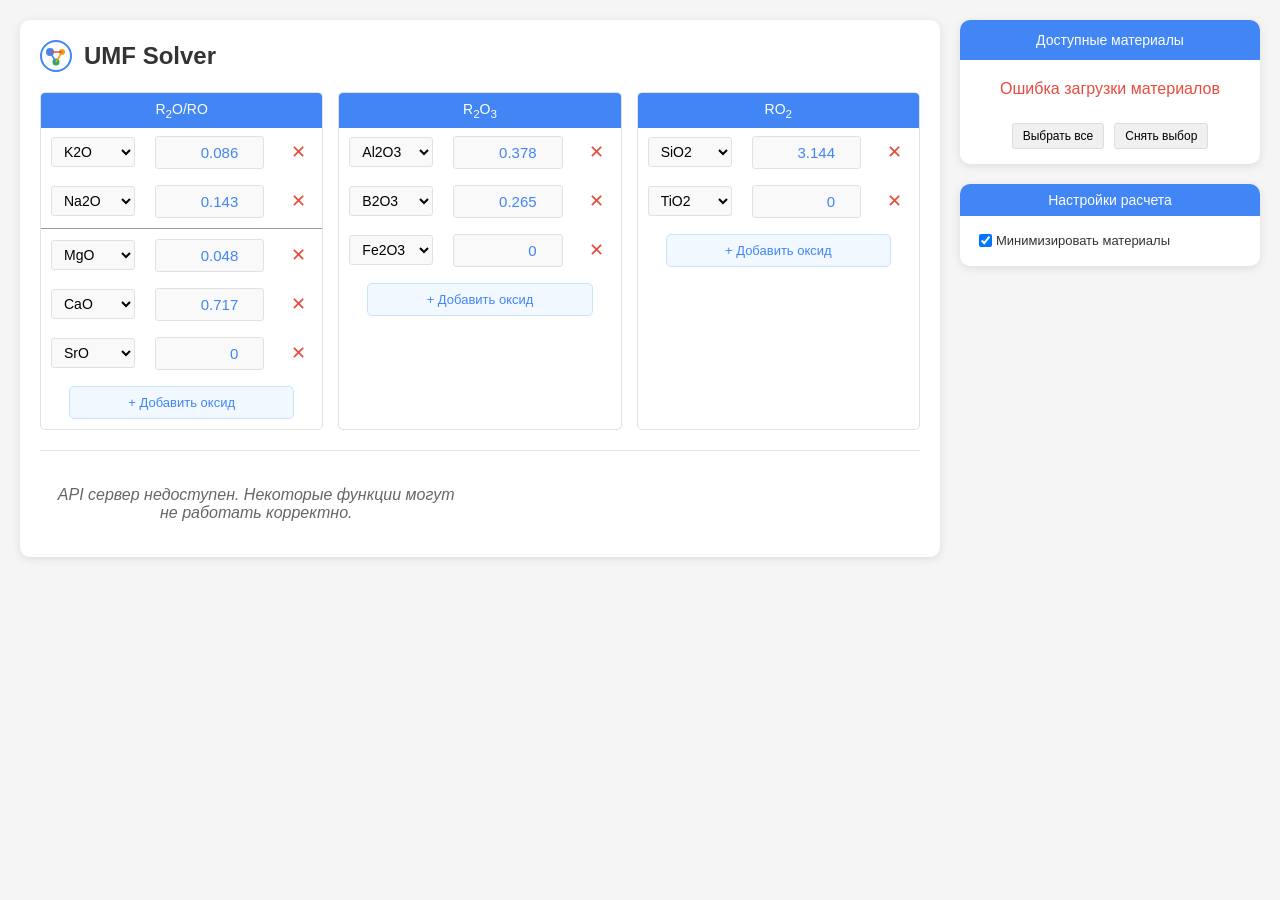
==== UI/index.html @ 2fcbad24 "implement debounce for material selection updates; enhance hash change handling with internal state " ====
<!DOCTYPE html>
<html lang="ru">
<head>
    <meta charset="UTF-8">
    <meta name="viewport" content="width=device-width, initial-scale=1.0">
    <title>UMF Solver</title>
    <link rel="stylesheet" href="css/styles.css">
    <link rel="icon" href="[data-uri]">
</head>
<body>
    <div class="container">
        <div class="main-wrapper">
            <!-- Левая колонка - Глазурная карточка с калькулятором -->
            <div class="left-column">
                <div class="glaze-card">
                    <div class="header">
                        <div class="logo-icon">
                            <svg width="32" height="32" viewBox="0 0 32 32" fill="none" xmlns="http://www.w3.org/2000/svg">
                                <circle cx="16" cy="16" r="15" stroke="#4285F4" stroke-width="2" fill="none"/>
                                <circle cx="10" cy="12" r="4" fill="#4285F4"/>
                                <circle cx="22" cy="12" r="3" fill="#f39c12"/>
                                <circle cx="16" cy="22" r="3.5" fill="#27ae60"/>
                                <line x1="10" y1="12" x2="16" y2="22" stroke="#4285F4" stroke-width="1.5"/>
                                <line x1="22" y1="12" x2="16" y2="22" stroke="#f39c12" stroke-width="1.5"/>
                                <line x1="10" y1="12" x2="22" y2="12" stroke="#e74c3c" stroke-width="1.5"/>
                            </svg>
                        </div>
                        <h1 id="recipe_name">UMF Solver</h1>
                        <div id="calculation_status" class="calculation-status"></div>
                    </div>

                    <div class="composition-grid">
                        <div class="composition-table">
                            <div class="table-header">R<sub>2</sub>O/RO</div>
                            <table id="r2o_ro_table">
                                <!-- Сюда будут добавляться оксиды динамически -->
                            </table>
                            <button type="button" class="add-oxide-btn" data-group="r2o_ro">+ Добавить оксид</button>
                        </div>

                        <div class="composition-table">
                            <div class="table-header">R<sub>2</sub>O<sub>3</sub></div>
                            <table id="r2o3_table">
                                <!-- Сюда будут добавляться оксиды динамически -->
                            </table>
                            <button type="button" class="add-oxide-btn" data-group="r2o3">+ Добавить оксид</button>
                        </div>

                        <div class="composition-table">
                            <div class="table-header">RO<sub>2</sub></div>
                            <table id="ro2_table">
                                <!-- Сюда будут добавляться оксиды динамически -->
                            </table>
                            <button type="button" class="add-oxide-btn" data-group="ro2">+ Добавить оксид</button>
                        </div>
                    </div>

                    <div id="solutions_container" class="solutions-container">
                        <!-- Здесь будут отображаться найденные рецепты -->
                    </div>
                </div>
            </div>
            
            <!-- Правая колонка - Материалы и Настройки -->
            <div class="right-column">
                <!-- Материалы -->
                <div class="materials-card">
                    <div class="table-header">Доступные материалы</div>
                    <div class="materials-list" id="materials_list">
                        <!-- Сюда будут добавляться материалы динамически -->
                        <div class="loading-message">Загрузка материалов...</div>
                    </div>
                    
                    <div class="materials-actions">
                        <button type="button" id="select_all_materials">Выбрать все</button>
                        <button type="button" id="deselect_all_materials">Снять выбор</button>
                    </div>
                </div>
                
                <!-- Настройки -->
                <div class="settings-card">
                    <div class="table-header">Настройки расчета</div>
                    <div class="settings-content">
                        <div class="material-item">
                            <input type="checkbox" id="min_materials_toggle" checked>
                            <label for="min_materials_toggle">Минимизировать материалы</label>
                        </div>
                    </div>
                </div>
            </div>
        </div>
    </div>

    <script src="js/app.js"></script>
    
    <script>
        // Глобальный список материалов
        let all_materials = [];
        let selected_materials = [];
        
        // Переменная для хранения таймера debounce материалов
        let materials_timer = null;

        // Загрузка списка материалов при инициализации страницы
        document.addEventListener('DOMContentLoaded', function() {
            load_materials();
            
            // Обработчики для кнопок выбора/снятия выбора всех материалов
            document.getElementById('select_all_materials').addEventListener('click', function() {
                const checkboxes = document.querySelectorAll('#materials_list input[type="checkbox"]');
                checkboxes.forEach(checkbox => {
                    checkbox.checked = true;
                    update_selected_materials();
                });
            });
            
            document.getElementById('deselect_all_materials').addEventListener('click', function() {
                const checkboxes = document.querySelectorAll('#materials_list input[type="checkbox"]');
                checkboxes.forEach(checkbox => {
                    checkbox.checked = false;
                    update_selected_materials();
                });
            });
        });

        // Функция загрузки материалов с API
        function load_materials() {
            fetch('/api/materials?inventory_only=true')
                .then(response => response.json())
                .then(data => {
                    all_materials = data;
                    render_materials_list(data);
                })
                .catch(error => {
                    console.error('materials_loading_error:', error);
                    document.getElementById('materials_list').innerHTML = `
                        <div class="error-message">Ошибка загрузки материалов</div>
                    `;
                });
        }

        // Функция отрисовки списка материалов
        function render_materials_list(materials) {
            const materialsListElement = document.getElementById('materials_list');
            materialsListElement.innerHTML = '';

            if (!materials || materials.length === 0) {
                materialsListElement.innerHTML = '<div class="empty-message">Материалы не найдены</div>';
                return;
            }

            const materialsList = document.createElement('div');
            materialsList.className = 'materials-checklist';

            materials.forEach(material => {
                const materialItem = document.createElement('div');
                materialItem.className = 'material-item';

                const checkbox = document.createElement('input');
                checkbox.type = 'checkbox';
                checkbox.id = `material_${material.name.replace(/\s+/g, '_')}`;
                checkbox.value = material.name;
                checkbox.checked = true;
                checkbox.addEventListener('change', update_selected_materials);

                const label = document.createElement('label');
                label.htmlFor = checkbox.id;
                label.textContent = material.name;
                
                // Создаем всплывающую подсказку с составом материала
                if (material.formula && Object.keys(material.formula).length > 0) {
                    // Сортируем оксиды по убыванию количества
                    const sortedOxides = Object.entries(material.formula)
                        .sort((a, b) => b[1] - a[1]);
                    
                    // Формируем текст подсказки
                    let tooltipText = 'Состав:\n';
                    
                    // Сначала фильтруем оксиды с содержанием >= 1%
                    const filteredOxides = sortedOxides.filter(([_, amount]) => amount >= 1);
                    
                    // Затем отображаем отфильтрованные оксиды
                    filteredOxides.forEach(([oxide, amount], index) => {
                        const formattedOxide = oxide.replace(/(\d+)/g, '$1');
                        const isLast = index === filteredOxides.length - 1;
                        tooltipText += `${formattedOxide}: ${amount.toFixed(2)}%${!isLast ? '\n' : ''}`;
                    });
                    
                    // Если все значения меньше 1%, показываем сообщение
                    if (filteredOxides.length === 0) {
                        tooltipText = 'Состав: нет значений >= 1%';
                    }
                    
                    // Добавляем подсказку к элементу
                    materialItem.title = tooltipText;
                    materialItem.classList.add('has-tooltip');
                } else {
                    materialItem.title = 'Нет данных о составе';
                }

                materialItem.appendChild(checkbox);
                materialItem.appendChild(label);
                materialsList.appendChild(materialItem);
            });

            materialsListElement.appendChild(materialsList);
            update_selected_materials();
        }

        // Обновление списка выбранных материалов с debounce
        function update_selected_materials() {
            // Отменяем предыдущий таймер, если он есть
            if (materials_timer) {
                clearTimeout(materials_timer);
            }
            
            // Обновляем список выбранных материалов
            selected_materials = [];
            const checkboxes = document.querySelectorAll('#materials_list input[type="checkbox"]:checked');
            checkboxes.forEach(checkbox => {
                selected_materials.push(checkbox.value);
            });
            console.log('selected_materials_updated:', selected_materials);
            
            // Запускаем перерасчет рецепта через 500мс
            materials_timer = setTimeout(() => {
                solve_recipe();
            }, 800);
        }

        // Модифицируем функцию solve_recipe для отправки выбранных материалов
        const original_solve_recipe = window.solve_recipe;
        window.solve_recipe = function() {
            // Если функция еще не определена в app.js, создаем заглушку
            if (!original_solve_recipe) {
                console.error('solve_recipe_not_defined_yet');
                return;
            }

            // Сохраняем оригинальную имплементацию для использования внутри
            // и добавляем к запросу выбранные материалы, если они есть
            const solve_with_materials = function() {
                const status_element = document.getElementById('calculation_status');
                status_element.textContent = 'Расчет...';
                status_element.classList.add('calculating');

                // Добавляем выбранные материалы в параметры запроса
                const request_data = {
                    umf: current_umf,
                    max_solutions: 5,
                    min_materials: true,
                    error_tolerance: 0.001
                };

                if (selected_materials.length > 0) {
                    request_data.inventory = selected_materials;
                }

                // Получаем значение параметра min_materials из чекбокса
                const min_materials_checkbox = document.getElementById('min_materials_toggle');
                if (min_materials_checkbox) {
                    request_data.min_materials = min_materials_checkbox.checked;
                }

                // Отправляем запрос на сервер
                fetch('/api/solve', {
                    method: 'POST',
                    headers: { 'Content-Type': 'application/json' },
                    body: JSON.stringify(request_data)
                })
                .then(response => response.json())
                .then(data => {
                    // Обработка результатов и отображение
                    current_solutions = data;
                    display_solutions();
                    status_element.textContent = 'Готово';
                    status_element.classList.remove('calculating');
                    status_element.classList.add('success');
                    setTimeout(() => {
                        status_element.textContent = '';
                        status_element.classList.remove('success');
                    }, 3000);
                })
                .catch(error => {
                    console.error('calculation_error:', error);
                    status_element.textContent = 'Ошибка расчета';
                    status_element.classList.remove('calculating');
                    status_element.classList.add('error');
                    setTimeout(() => {
                        status_element.textContent = '';
                        status_element.classList.remove('error');
                    }, 3000);
                });
            };

            // Заменяем оригинальную функцию на нашу
            solve_with_materials();
        };

        // Добавляем обработчик изменения хеша URL для загрузки формулы при изменении URL
        let hash_timer = null;
        window.is_internal_hash_change = false;
        
        window.addEventListener('hashchange', function(event) {
            // Игнорируем события, вызванные внутренними изменениями
            if (window.is_internal_hash_change) {
                window.is_internal_hash_change = false;
                return;
            }
            
            // Отменяем предыдущий таймер, если он есть
            if (hash_timer) {
                clearTimeout(hash_timer);
            }
            
            // Сохраняем текущий активный элемент
            const active_element = document.activeElement;
            const active_element_id = active_element ? active_element.id : null;
            const active_element_selection_start = active_element && active_element.selectionStart ? active_element.selectionStart : null;
            const active_element_selection_end = active_element && active_element.selectionEnd ? active_element.selectionEnd : null;
            
            // Устанавливаем новый таймер
            hash_timer = setTimeout(() => {
                try {
                    const hash = window.location.hash.substring(1);
                    if (hash) {
                        // Декодируем URL-safe формат и получаем UMF из URL
                        current_umf = JSON.parse(decodeURIComponent(hash));
                        console.log('hash_changed_loading_umf:', current_umf);
                        
                        // Очищаем таблицы
                        elements.r2o_ro_table.innerHTML = '';
                        elements.r2o3_table.innerHTML = '';
                        elements.ro2_table.innerHTML = '';
                        
                        // Заново добавляем оксиды
                        add_initial_oxides();
                        
                        // Пересчитываем рецепт
                        solve_recipe();
                        
                        // Восстанавливаем фокус
                        if (active_element_id) {
                            setTimeout(() => {
                                const element = document.getElementById(active_element_id);
                                if (element) {
                                    element.focus();
                                    if (active_element_selection_start !== null && active_element_selection_end !== null) {
                                        element.selectionStart = active_element_selection_start;
                                        element.selectionEnd = active_element_selection_end;
                                    }
                                }
                            }, 0);
                        }
                    }
                } catch (error) {
                    console.error('hash_change_parse_error:', error);
                }
            }, 800);
        });
    </script>
</body>
</html>
---- UI/css/styles.css ----
/* Base styles */
* {
    margin: 0;
    padding: 0;
    box-sizing: border-box;
    font-family: -apple-system, BlinkMacSystemFont, 'Segoe UI', Roboto, Oxygen, Ubuntu, Cantarell, 'Open Sans', 'Helvetica Neue', sans-serif;
}

body {
    background-color: #f5f5f5;
    color: #333;
    padding: 20px;
}

.container {
    max-width: 1240px;
    margin: 0 auto;
}

/* Главная обертка для размещения калькулятора и списка материалов рядом */
.main-wrapper {
    display: flex;
    margin-bottom: 20px;
    position: relative;
    min-height: 0;
}

/* Левая и правая колонки */
.left-column {
    flex: 1;
}

.right-column {
    width: 300px;
    margin-left: 20px;
    display: flex;
    flex-direction: column;
}

/* Стили для блока калькулятора */
.glaze-card {
    width: 100%;
    background-color: #fff;
    border-radius: 10px;
    box-shadow: 0 2px 10px rgba(0, 0, 0, 0.1);
    overflow: auto;
    padding: 20px;
    height: auto;
}

/* Стили для блока материалов */
.materials-card {
    width: 100%;
    background-color: #fff;
    border-radius: 10px;
    box-shadow: 0 2px 10px rgba(0, 0, 0, 0.1);
    overflow: hidden;
    padding: 0;
    margin-bottom: 20px;
}

.materials-card .table-header {
    padding: 12px;
    text-align: center;
    background-color: #4285F4;
    color: white;
    font-size: 14px;
    margin-bottom: 10px;
}

.materials-list {
    padding: 0 10px;
    margin-bottom: 15px;
    height: auto;
}

.materials-actions {
    display: flex;
    justify-content: center;
    gap: 10px;
    padding: 0 10px 15px;
}

#select_all_materials, #deselect_all_materials {
    background-color: #f0f0f0;
    border: 1px solid #ddd;
    border-radius: 3px;
    padding: 5px 10px;
    cursor: pointer;
    font-size: 12px;
}

#select_all_materials:hover, #deselect_all_materials:hover {
    background-color: #e0e0e0;
}

/* Адаптивность для мобильных устройств */
@media (max-width: 1180px) {
    .main-wrapper {
        flex-direction: column;
    }
    
    .left-column, .right-column {
        width: 100%;
        margin-left: 0;
    }
    
    .glaze-card, .materials-card, .settings-card {
        width: 100%;
        margin-bottom: 20px;
    }
}

/* Header */
.header {
    display: flex;
    align-items: center;
    margin-bottom: 20px;
}

.logo-icon {
    margin-right: 12px;
    display: flex;
    align-items: center;
}

.header h1 {
    margin: 0;
    font-size: 24px;
    color: #333;
}

.lock-icon svg {
    width: 24px;
    height: 24px;
}

/* Обертка для калькулятора и материалов - горизонтальное размещение */
.calculator-materials-wrapper {
    display: flex;
    gap: 20px;
    margin-bottom: 20px;
}

.composition-grid {
    flex: 2;
    display: grid;
    grid-template-columns: minmax(220px, 1fr) minmax(220px, 1fr) minmax(220px, 1fr);
    gap: 15px;
}

.materials-container {
    flex: 1;
    min-width: 220px;
    max-width: 300px;
    max-height: none;
    height: auto;
    border: 1px solid #ddd;
    border-radius: 5px;
    padding: 10px;
    background-color: #f9f9f9;
}

/* Composition Grid */
.composition-table {
    border: 1px solid #e1e1e1;
    border-radius: 5px;
    overflow: hidden;
}

.table-header {
    background-color: #4285F4;
    color: white;
    padding: 8px 10px;
    font-size: 14px;
    text-align: center;
}

.table-header.other {
    margin-top: 10px;
    background-color: #4285F4;
}

.composition-table table {
    width: 100%;
    border-collapse: collapse;
}

.composition-table td {
    padding: 8px 10px;
    font-size: 14px;
    border-bottom: none;
}

.composition-table td:first-child {
    border-right: none;
    width: 40%;
}

.composition-table td:nth-child(2) {
    text-align: right;
    color: #4285F4;
    width: 50%;
}

.composition-table td:nth-child(3) {
    width: 10%;
    text-align: center;
}

/* Oxide Input */
.oxide-input {
    width: 100%;
    padding: 7px 10px;
    border: 1px solid #e1e1e1;
    border-radius: 3px;
    font-size: 15px;
    color: #4285F4;
    text-align: right;
    background-color: #f9f9f9;
}

.oxide-input:focus {
    outline: none;
    border-color: #4285F4;
    background-color: #fff;
}

/* Oxide Select */
.oxide-select {
    width: 100%;
    padding: 5px 8px;
    border: 1px solid #e1e1e1;
    border-radius: 3px;
    font-size: 14px;
    background-color: #f9f9f9;
}

.oxide-select:focus {
    outline: none;
    border-color: #4285F4;
    background-color: #fff;
}

/* Add/Delete Oxide Buttons */
.add-oxide-btn {
    display: block;
    width: 80%;
    padding: 8px;
    margin-top: 8px;
    margin-bottom: 10px;
    margin-left: auto;
    margin-right: auto;
    background-color: #f1f8ff;
    border: 1px solid #c8e1ff;
    border-radius: 5px;
    color: #4285F4;
    font-size: 13px;
    text-align: center;
    cursor: pointer;
    transition: all 0.2s;
}

.add-oxide-btn:hover {
    background-color: #dbedff;
    border-color: #4285F4;
}

.delete-oxide-btn {
    background: none;
    border: none;
    color: #e74c3c;
    font-size: 18px;
    cursor: pointer;
    transition: all 0.2s;
    display: flex;
    justify-content: center;
    align-items: center;
    width: 28px;
    height: 28px;
    border-radius: 50%;
}

.delete-oxide-btn:hover {
    color: #c0392b;
    background-color: #ffeceb;
}

/* Таблица оксидов */
.composition-table tr {
    transition: background-color 0.2s;
}

.composition-table tr:hover {
    background-color: #f9f9f9;
}

/* Ratio Info */
.ratio-info {
    display: flex;
    flex-wrap: wrap;
    gap: 15px;
    margin-bottom: 20px;
    padding-bottom: 15px;
    border-bottom: 1px solid #e1e1e1;
    font-size: 14px;
}

.ratio-item {
    display: flex;
    align-items: center;
    gap: 5px;
}

.ratio-item span:first-child {
    color: #666;
}

.ratio-item span:last-child {
    color: #4285F4;
    font-weight: 500;
}

.ratio-buttons {
    margin-left: auto;
}

.ratio-button {
    background: none;
    border: 1px solid #4285F4;
    color: #4285F4;
    padding: 5px 10px;
    border-radius: 5px;
    cursor: pointer;
    font-size: 12px;
    transition: all 0.2s;
}

.ratio-button.active {
    background-color: #4285F4;
    color: white;
}

/* Action Buttons */
.action-buttons {
    display: flex;
    justify-content: space-between;
    margin-bottom: 20px;
    gap: 10px;
}

.primary-button {
    flex: 1;
    background-color: #4285F4;
    color: white;
    border: none;
    border-radius: 5px;
    padding: 10px 15px;
    font-size: 14px;
    font-weight: 500;
    cursor: pointer;
    transition: background-color 0.2s;
}

.primary-button:hover {
    background-color: #3367d6;
}

/* Ingredients */
.ingredients-list {
    margin-bottom: 20px;
}

.ingredient-item {
    display: flex;
    align-items: center;
    gap: 10px;
    margin-bottom: 15px;
}

.ingredient-remove {
    background: none;
    border: none;
    color: #4285F4;
    cursor: pointer;
    font-size: 18px;
}

.ingredient-select {
    flex-grow: 1;
    padding: 10px;
    border: 1px solid #e1e1e1;
    border-radius: 5px;
    font-size: 14px;
    background-color: #f9f9f9;
    cursor: pointer;
}

.ingredient-amount {
    width: 80px;
    padding: 10px;
    border: 1px solid #e1e1e1;
    border-radius: 5px;
    font-size: 14px;
    text-align: right;
}

/* Total */
.ingredients-total {
    display: flex;
    justify-content: space-between;
    align-items: center;
    margin-bottom: 20px;
    padding: 10px;
    background-color: #f9f9f9;
    border-radius: 5px;
}

.total-label {
    display: flex;
    align-items: center;
    gap: 10px;
    font-weight: 500;
}

.normalize-button {
    background-color: #4285F4;
    color: white;
    border: none;
    border-radius: 5px;
    padding: 3px 8px;
    font-size: 12px;
    cursor: pointer;
}

.total-value {
    font-weight: 500;
    color: #4285F4;
}

/* Actions */
.ingredients-actions {
    display: flex;
    justify-content: center;
    margin-bottom: 20px;
}

.add-button {
    width: 40px;
    height: 40px;
    border-radius: 50%;
    background-color: #4285F4;
    color: white;
    border: none;
    font-size: 24px;
    cursor: pointer;
    display: flex;
    align-items: center;
    justify-content: center;
}

/* Additions Toggle */
.additions-toggle {
    display: flex;
    justify-content: space-between;
    align-items: center;
    margin-bottom: 20px;
    padding-bottom: 15px;
    border-bottom: 1px solid #e1e1e1;
}

.additions-toggle span {
    font-size: 14px;
    color: #666;
}

/* Switch */
.switch {
    position: relative;
    display: inline-block;
    width: 50px;
    height: 24px;
}

.switch input {
    opacity: 0;
    width: 0;
    height: 0;
}

.slider {
    position: absolute;
    cursor: pointer;
    top: 0;
    left: 0;
    right: 0;
    bottom: 0;
    background-color: #ccc;
    transition: .4s;
}

.slider:before {
    position: absolute;
    content: "";
    height: 18px;
    width: 18px;
    left: 3px;
    bottom: 3px;
    background-color: white;
    transition: .4s;
}

input:checked + .slider {
    background-color: #4285F4;
}

input:checked + .slider:before {
    transform: translateX(26px);
}

.slider.round {
    border-radius: 34px;
}

.slider.round:before {
    border-radius: 50%;
}

/* Actions Bar */
.actions-bar {
    display: flex;
    justify-content: space-between;
    margin-bottom: 20px;
}

.action-button {
    background: none;
    border: none;
    cursor: pointer;
    padding: 5px;
}

.action-button svg {
    width: 24px;
    height: 24px;
}

/* Date Info */
.date-info {
    font-size: 12px;
    color: #999;
    text-align: right;
}

/* Modal */
.modal {
    display: none;
    position: fixed;
    z-index: 1000;
    left: 0;
    top: 0;
    width: 100%;
    height: 100%;
    background-color: rgba(0, 0, 0, 0.5);
}

.modal-content {
    background-color: #fff;
    margin: 10% auto;
    padding: 20px;
    border-radius: 10px;
    width: 80%;
    max-width: 500px;
    max-height: 80vh;
    overflow-y: auto;
}

.modal-header {
    display: flex;
    justify-content: space-between;
    align-items: center;
    margin-bottom: 20px;
    padding-bottom: 10px;
    border-bottom: 1px solid #e1e1e1;
}

.modal-header h2 {
    font-size: 18px;
    font-weight: 500;
}

.close {
    font-size: 24px;
    font-weight: bold;
    cursor: pointer;
    color: #aaa;
}

.close:hover {
    color: #333;
}

#material_search {
    width: 100%;
    padding: 10px;
    margin-bottom: 15px;
    border: 1px solid #e1e1e1;
    border-radius: 5px;
    font-size: 14px;
}

.material-item {
    display: flex;
    align-items: center;
    padding: 2px 4px;
    border-radius: 3px;
    transition: background-color 0.2s;
    font-size: 13px;
    margin-bottom: 1px;
    cursor: default;
}

.material-item.has-tooltip {
    cursor: help;
    position: relative;
}

.material-item:hover {
    background-color: #eee;
}

.material-item input[type="checkbox"] {
    margin-right: 4px;
}

.material-item label {
    cursor: pointer;
    user-select: none;
}

/* Solutions container */
.solutions-container {
    margin-top: 20px;
    border-top: 1px solid #e1e1e1;
    padding-top: 20px;
    display: grid;
    grid-template-columns: repeat(2, 1fr);
    gap: 15px;
}

.solution-item {
    margin-bottom: 20px;
    padding: 15px;
    border-radius: 5px;
    background-color: #f9f9f9;
    border: 1px solid #e1e1e1;
}

.solution-header {
    display: flex;
    justify-content: space-between;
    align-items: center;
    margin-bottom: 10px;
}

.solution-title {
    font-weight: 500;
    font-size: 16px;
}

.solution-error {
    font-size: 12px;
    font-weight: 500;
}

/* Классы для разных уровней погрешности */
.error-low {
    color: #27ae60;
}

.error-medium {
    color: #f39c12;
}

.error-high {
    color: #e74c3c;
}

.solution-recipe {
    margin-bottom: 10px;
}

.solution-recipe-item {
    display: flex;
    justify-content: space-between;
    align-items: center;
    padding: 5px 0;
    border-bottom: 1px solid #f0f0f0;
}

.solution-recipe-action {
    flex: 0 0 15px;
    display: flex;
    justify-content: center;
    align-items: center;
}

.disable-material-btn {
    background: none;
    border: none;
    color: #e74c3c;
    font-size: 10px;
    font-weight: 100;
    cursor: pointer;
    padding: 0px 2px;
    border-radius: 2px;
    transition: all 0.2s;
    opacity: 0.5;
    line-height: 1;
}

.disable-material-btn:hover {
    background-color: #ffeceb;
    color: #e74c3c;
    opacity: 1;
}

.solution-recipe-name {
    flex: 1;
    font-size: 14px;
    margin-left: 0;
}

.solution-recipe-amount {
    flex: 0 0 60px;
    font-size: 14px;
    font-weight: 500;
    color: #4285F4;
    text-align: right;
}

/* UMF Container */
.solution-umf {
    margin-top: 15px;
    border-top: 1px solid #ddd;
    padding-top: 10px;
}

.solution-umf-title {
    font-weight: bold;
    margin-bottom: 10px;
    color: #333;
}

/* Стили для групп UMF */
.solution-umf-groups {
    display: flex;
    flex-wrap: wrap;
    gap: 15px;
}

.solution-umf-group {
    flex: 1;
    min-width: 120px;
}

.solution-umf-group-title {
    font-weight: bold;
    font-size: 0.9em;
    margin-bottom: 8px;
    color: #666;
    text-align: center;
    border-bottom: 1px solid #eee;
    padding-bottom: 5px;
}

.solution-umf-grid {
    display: grid;
    grid-template-columns: 1fr 1fr;
    gap: 5px;
}

.solution-umf-grid.single-column {
    display: grid;
    grid-template-columns: 1fr;
    gap: 5px;
}

.solution-umf-item {
    display: flex;
    justify-content: space-between;
    align-items: center;
    padding: 3px 0;
}

.solution-umf-name {
    font-size: 0.9em;
}

.solution-umf-value {
    font-weight: bold;
    font-size: 0.9em;
}

.solution-actions {
    display: flex;
    justify-content: flex-end;
    margin-top: 10px;
}

.solution-button {
    background-color: #4285F4;
    color: white;
    border: none;
    border-radius: 5px;
    padding: 5px 10px;
    font-size: 12px;
    cursor: pointer;
}

/* Status message */
.status-message {
    text-align: center;
    padding: 15px;
    color: #666;
    font-style: italic;
}

.loading-status {
    text-align: center;
    padding: 15px;
    color: #4285F4;
}

/* Стили для элемента индикации расчета */
.calculation-status {
    display: none;
    align-items: center;
    margin-left: 15px;
    font-size: 14px;
    color: #666;
}

.calculation-status.visible {
    display: flex;
}

/* Стили для спиннера */
.loader {
    width: 16px;
    height: 16px;
    border: 2px solid #f3f3f3;
    border-top: 2px solid #3498db;
    border-radius: 50%;
    margin-right: 8px;
    animation: spin 1s linear infinite;
}

@keyframes spin {
    0% { transform: rotate(0deg); }
    100% { transform: rotate(360deg); }
}

/* Responsive */
@media (max-width: 600px) {
    .composition-grid {
        grid-template-columns: 1fr;
        gap: 20px;
    }
    
    .ratio-info {
        flex-direction: column;
        align-items: flex-start;
    }
    
    .ratio-buttons {
        margin-left: 0;
        margin-top: 10px;
    }
    
    .solution-umf-grid {
        grid-template-columns: repeat(2, 1fr);
    }
    
    .composition-table td:first-child {
        width: 55%;
    }
    
    .composition-table td:nth-child(2) {
        width: 35%;
    }
    
    .solutions-container {
        grid-template-columns: 1fr;
    }
}

@media (min-width: 601px) and (max-width: 800px) {
    .composition-grid {
        grid-template-columns: 1fr 1fr;
        gap: 15px;
    }
    
    .solution-umf-groups {
        flex-direction: column;
    }
}

/* Стили для сравнения UMF */
.solution-umf-value.diff-high {
    color: #e74c3c;
    font-weight: bold;
}

.solution-umf-value.diff-medium {
    color: #f39c12;
    font-weight: bold;
}

.solution-umf-value.diff-low {
    color: #27ae60;
}

.solution-umf-value.diff-missing {
    color: #8e44ad;
    font-weight: bold;
}

.umf-comparison-legend {
    margin-top: 10px;
    padding-top: 8px;
    border-top: 1px dashed #eee;
    font-size: 11px;
    color: #777;
    display: flex;
    flex-wrap: wrap;
    gap: 8px;
    align-items: center;
}

.legend-title {
    font-weight: bold;
    margin-right: 5px;
}

.legend-item {
    display: flex;
    align-items: center;
    gap: 5px;
}

.legend-color {
    width: 12px;
    height: 12px;
    border-radius: 2px;
    display: inline-block;
}

.legend-color.diff-high {
    background-color: #e74c3c;
}

.legend-color.diff-medium {
    background-color: #f39c12;
}

.legend-color.diff-low {
    background-color: #27ae60;
}

/* Стили для материалов */
.materials-checklist {
    display: grid;
    grid-template-columns: 1fr;
    gap: 2px;
    height: auto;
}

.material-item {
    display: flex;
    align-items: center;
    padding: 2px 4px;
    border-radius: 3px;
    transition: background-color 0.2s;
    font-size: 13px;
    margin-bottom: 1px;
}

.material-item:hover {
    background-color: #eee;
}

.material-item input[type="checkbox"] {
    margin-right: 4px;
}

.material-item label {
    cursor: pointer;
    user-select: none;
}

.loading-message, .error-message, .empty-message {
    padding: 10px;
    text-align: center;
    color: #666;
}

.error-message {
    color: #e74c3c;
}

/* Адаптивность для мобильных устройств */
@media (max-width: 768px) {
    .calculator-materials-wrapper {
        flex-direction: column;
    }
    
    .materials-container {
        max-width: none;
        width: 100%;
    }
}

/* Стили для секции настроек */
.control-section {
    margin: 10px 0 20px 0;
    padding: 10px;
    background-color: #f8f8f8;
    border-radius: 5px;
    border: 1px solid #e0e0e0;
}

.control-section h3 {
    margin-top: 0;
    margin-bottom: 10px;
    font-size: 16px;
    color: #333;
}

.control-row {
    display: flex;
    align-items: center;
    flex-wrap: wrap;
    margin-bottom: 8px;
}

/* Стилизация чекбоксов */
.control-checkbox {
    display: flex;
    align-items: center;
    position: relative;
    padding-left: 20px;
    margin-right: 15px;
    cursor: pointer;
    font-size: 13px;
    user-select: none;
}

.control-checkbox input {
    position: absolute;
    opacity: 0;
    cursor: pointer;
    height: 0;
    width: 0;
}

.checkmark {
    position: absolute;
    left: 0;
    top: 0;
    height: 14px;
    width: 14px;
    background-color: #fff;
    border: 1px solid #ddd;
    border-radius: 3px;
}

.control-checkbox:hover input ~ .checkmark {
    background-color: #f0f0f0;
}

.control-checkbox input:checked ~ .checkmark {
    background-color: #2196F3;
    border-color: #2196F3;
}

.checkmark:after {
    content: "";
    position: absolute;
    display: none;
}

.control-checkbox input:checked ~ .checkmark:after {
    display: block;
}

.control-checkbox .checkmark:after {
    left: 5px;
    top: 2px;
    width: 3px;
    height: 7px;
    border: solid white;
    border-width: 0 2px 2px 0;
    transform: rotate(45deg);
}

.checkbox-label {
    font-size: 13px;
    color: #333;
}

/* Стили для блока настроек */
.settings-card {
    width: 100%;
    background-color: #fff;
    border-radius: 10px;
    box-shadow: 0 2px 10px rgba(0, 0, 0, 0.1);
    overflow: hidden;
    padding: 0;
}

.settings-content {
    padding: 15px;
}

.settings-content .control-checkbox {
    display: flex;
    align-items: center;
    position: relative;
    padding-left: 20px;
    margin-bottom: 8px;
    cursor: pointer;
    font-size: 13px;
    user-select: none;
}

/* Стиль для разделителя между R2O и RO оксидами */
.r2o-ro-divider {
    border-bottom: 1px solid rgba(0, 0, 0, 0.4) !important;
}

/* Применяем стиль разделителя к строкам таблицы */
tr.r2o-ro-divider {
    border-bottom: 1px solid rgba(0, 0, 0, 0.4) !important;
}

tr.r2o-ro-divider td {
    padding-bottom: 10px;
    margin-bottom: 8px;
}

tr.r2o-ro-divider + tr td {
    padding-top: 10px;
}
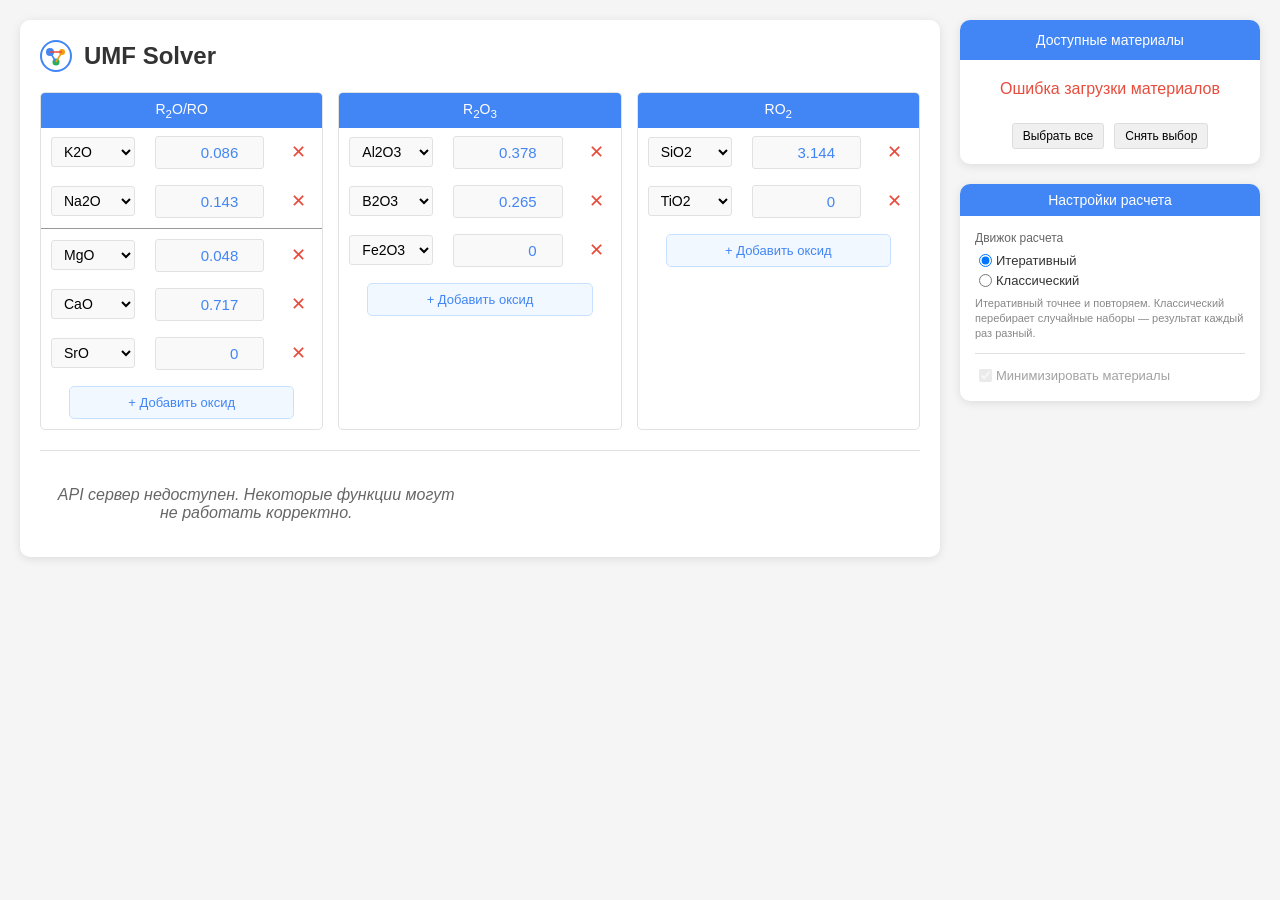
==== commit 67148327: "feat(solver): default to the iterative engine and expose the choice in the UI The server default of " ====
--- a/UI/index.html
+++ b/UI/index.html
@@ -81,6 +81,18 @@
                 <div class="settings-card">
                     <div class="table-header">Настройки расчета</div>
                     <div class="settings-content">
+                        <div class="settings-group">
+                            <div class="settings-group-title">Движок расчета</div>
+                            <div class="material-item has-tooltip" title="Точнее подбирает состав и на одинаковый запрос всегда выдает один и тот же рецепт">
+                                <input type="radio" name="solver_engine" id="solver_iterative" value="iterative" checked>
+                                <label for="solver_iterative">Итеративный</label>
+                            </div>
+                            <div class="material-item has-tooltip" title="Старый движок: перебирает случайные наборы материалов, поэтому один и тот же запрос каждый раз дает разные рецепты">
+                                <input type="radio" name="solver_engine" id="solver_classic" value="classic">
+                                <label for="solver_classic">Классический</label>
+                            </div>
+                            <div class="settings-hint">Итеративный точнее и повторяем. Классический перебирает случайные наборы — результат каждый раз разный.</div>
+                        </div>
                         <div class="material-item">
                             <input type="checkbox" id="min_materials_toggle" checked>
                             <label for="min_materials_toggle">Минимизировать материалы</label>
@@ -97,6 +109,32 @@
         // Глобальный список материалов
         let all_materials = [];
         let selected_materials = [];
+        
+        // Список материалов, выбранных по умолчанию
+        const default_materials = [
+            'Волластонит МИВОЛЛ',
+            'Доломит МИДОЛ',
+            'Каолин КЖФ-1',
+            'Карбонат бария, BaCO3',
+            'Карбонат лития (литий углекислый)',
+            'Карбонат магния',
+            'Карбонат марганца',
+            'Карбонат меди, CuCO3',
+            'Карбонат никеля, NiCO3',
+            'Карбонат цинка, ZnCO3',
+            'Кварцевая мука Кварцверке W12',
+            'Мел, CaCO3',
+            'Нефелин-сиенит VR13',
+            'Оксид бора',
+            'Оксид железа красный, Fe2O3',
+            'Оксид кобальта, Co3O4',
+            'Оксид марганца',
+            'Оксид меди, CuO',
+            'Оксид титана, TiO2',
+            'Оксид цинка, ZnO',
+            'Тальк Онотский',
+            'Улексит (Химпэк)'
+        ];
         
         // Переменная для хранения таймера debounce материалов
         let materials_timer = null;
@@ -160,7 +198,7 @@
                 checkbox.type = 'checkbox';
                 checkbox.id = `material_${material.name.replace(/\s+/g, '_')}`;
                 checkbox.value = material.name;
-                checkbox.checked = true;
+                checkbox.checked = default_materials.includes(material.name);
                 checkbox.addEventListener('change', update_selected_materials);
 
                 const label = document.createElement('label');
@@ -225,7 +263,7 @@
             // Запускаем перерасчет рецепта через 500мс
             materials_timer = setTimeout(() => {
                 solve_recipe();
-            }, 800);
+            }, 200);
         }
 
         // Модифицируем функцию solve_recipe для отправки выбранных материалов
@@ -247,19 +285,21 @@
                 // Добавляем выбранные материалы в параметры запроса
                 const request_data = {
                     umf: current_umf,
-                    max_solutions: 5,
-                    min_materials: true,
-                    error_tolerance: 0.001
+                    max_solutions: 15,
+                    solver: get_current_solver()
                 };
 
                 if (selected_materials.length > 0) {
                     request_data.inventory = selected_materials;
                 }
 
-                // Получаем значение параметра min_materials из чекбокса
-                const min_materials_checkbox = document.getElementById('min_materials_toggle');
-                if (min_materials_checkbox) {
-                    request_data.min_materials = min_materials_checkbox.checked;
+                // min_materials and error_tolerance are understood by the classic
+                // engine only - the iterative one ignores them, so they are sent
+                // only when the classic engine is actually selected
+                if (request_data.solver === SOLVER_CLASSIC) {
+                    const min_materials_checkbox = document.getElementById('min_materials_toggle');
+                    request_data.min_materials = min_materials_checkbox ? min_materials_checkbox.checked : true;
+                    request_data.error_tolerance = 0.001;
                 }
 
                 // Отправляем запрос на сервер
--- a/UI/css/styles.css
+++ b/UI/css/styles.css
@@ -1134,6 +1134,46 @@
     user-select: none;
 }
 
+/* A group inside the settings card: a title and the controls under it */
+.settings-group {
+    margin-bottom: 12px;
+    padding-bottom: 12px;
+    border-bottom: 1px solid #e1e1e1;
+}
+
+.settings-group-title {
+    font-size: 12px;
+    color: #666;
+    margin-bottom: 6px;
+}
+
+.settings-content .material-item input[type="radio"] {
+    margin-right: 4px;
+    flex-shrink: 0;
+}
+
+.settings-hint {
+    margin-top: 6px;
+    font-size: 11px;
+    line-height: 1.35;
+    color: #888;
+}
+
+/* A setting the selected engine ignores: still visible, but inert */
+.settings-content .material-item.disabled {
+    opacity: 0.45;
+    cursor: not-allowed;
+}
+
+.settings-content .material-item.disabled label,
+.settings-content .material-item.disabled input {
+    cursor: not-allowed;
+}
+
+.settings-content .material-item.disabled:hover {
+    background-color: transparent;
+}
+
 /* Стиль для разделителя между R2O и RO оксидами */
 .r2o-ro-divider {
     border-bottom: 1px solid rgba(0, 0, 0, 0.4) !important;
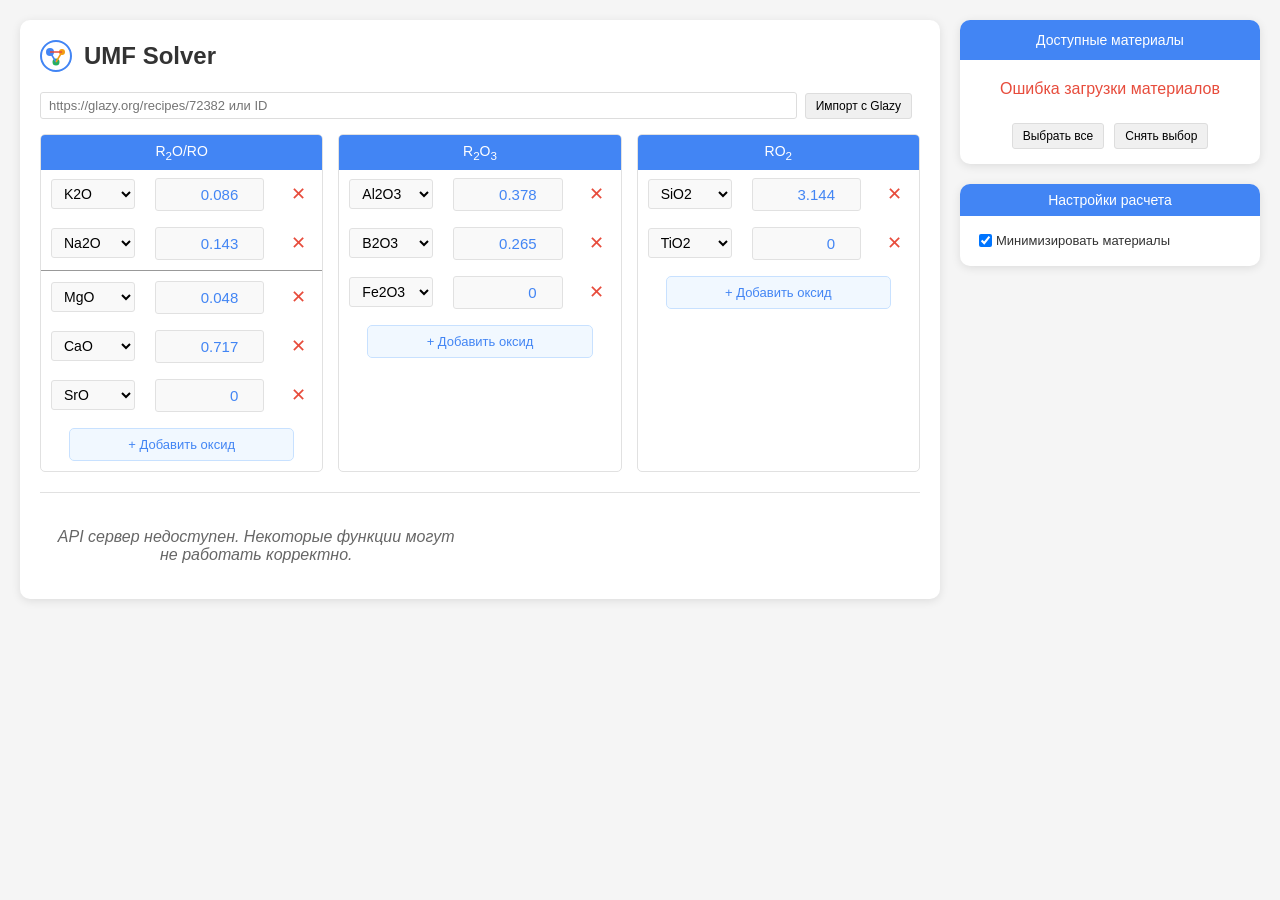
==== commit 0819b124: "feat(glazy): import a public recipe from glazy.org New POST /api/glazy_import: the user pastes a gla" ====
--- a/UI/index.html
+++ b/UI/index.html
@@ -29,6 +29,13 @@
                         <div id="calculation_status" class="calculation-status"></div>
                     </div>
 
+                    <div class="glazy-import">
+                        <input type="text" id="glazy_import_input" placeholder="https://glazy.org/recipes/72382 или ID">
+                        <button type="button" id="glazy_import_btn">Импорт с Glazy</button>
+                        <span id="glazy_import_status" class="glazy-import-status"></span>
+                    </div>
+                    <div id="glazy_source" class="glazy-source" hidden></div>
+
                     <div class="composition-grid">
                         <div class="composition-table">
                             <div class="table-header">R<sub>2</sub>O/RO</div>
@@ -81,18 +88,6 @@
                 <div class="settings-card">
                     <div class="table-header">Настройки расчета</div>
                     <div class="settings-content">
-                        <div class="settings-group">
-                            <div class="settings-group-title">Движок расчета</div>
-                            <div class="material-item has-tooltip" title="Точнее подбирает состав и на одинаковый запрос всегда выдает один и тот же рецепт">
-                                <input type="radio" name="solver_engine" id="solver_iterative" value="iterative" checked>
-                                <label for="solver_iterative">Итеративный</label>
-                            </div>
-                            <div class="material-item has-tooltip" title="Старый движок: перебирает случайные наборы материалов, поэтому один и тот же запрос каждый раз дает разные рецепты">
-                                <input type="radio" name="solver_engine" id="solver_classic" value="classic">
-                                <label for="solver_classic">Классический</label>
-                            </div>
-                            <div class="settings-hint">Итеративный точнее и повторяем. Классический перебирает случайные наборы — результат каждый раз разный.</div>
-                        </div>
                         <div class="material-item">
                             <input type="checkbox" id="min_materials_toggle" checked>
                             <label for="min_materials_toggle">Минимизировать материалы</label>
@@ -286,20 +281,18 @@
                 const request_data = {
                     umf: current_umf,
                     max_solutions: 15,
-                    solver: get_current_solver()
+                    min_materials: true,
+                    error_tolerance: 0.001
                 };
 
                 if (selected_materials.length > 0) {
                     request_data.inventory = selected_materials;
                 }
 
-                // min_materials and error_tolerance are understood by the classic
-                // engine only - the iterative one ignores them, so they are sent
-                // only when the classic engine is actually selected
-                if (request_data.solver === SOLVER_CLASSIC) {
-                    const min_materials_checkbox = document.getElementById('min_materials_toggle');
-                    request_data.min_materials = min_materials_checkbox ? min_materials_checkbox.checked : true;
-                    request_data.error_tolerance = 0.001;
+                // Получаем значение параметра min_materials из чекбокса
+                const min_materials_checkbox = document.getElementById('min_materials_toggle');
+                if (min_materials_checkbox) {
+                    request_data.min_materials = min_materials_checkbox.checked;
                 }
 
                 // Отправляем запрос на сервер
--- a/UI/css/styles.css
+++ b/UI/css/styles.css
@@ -1134,46 +1134,6 @@
     user-select: none;
 }
 
-/* A group inside the settings card: a title and the controls under it */
-.settings-group {
-    margin-bottom: 12px;
-    padding-bottom: 12px;
-    border-bottom: 1px solid #e1e1e1;
-}
-
-.settings-group-title {
-    font-size: 12px;
-    color: #666;
-    margin-bottom: 6px;
-}
-
-.settings-content .material-item input[type="radio"] {
-    margin-right: 4px;
-    flex-shrink: 0;
-}
-
-.settings-hint {
-    margin-top: 6px;
-    font-size: 11px;
-    line-height: 1.35;
-    color: #888;
-}
-
-/* A setting the selected engine ignores: still visible, but inert */
-.settings-content .material-item.disabled {
-    opacity: 0.45;
-    cursor: not-allowed;
-}
-
-.settings-content .material-item.disabled label,
-.settings-content .material-item.disabled input {
-    cursor: not-allowed;
-}
-
-.settings-content .material-item.disabled:hover {
-    background-color: transparent;
-}
-
 /* Стиль для разделителя между R2O и RO оксидами */
 .r2o-ro-divider {
     border-bottom: 1px solid rgba(0, 0, 0, 0.4) !important;
@@ -1191,4 +1151,162 @@
 
 tr.r2o-ro-divider + tr td {
     padding-top: 10px;
-} +} 
+
+/* Импорт рецепта с glazy.org */
+.glazy-import {
+    display: flex;
+    align-items: center;
+    gap: 8px;
+    margin-bottom: 15px;
+}
+
+.glazy-import input {
+    flex: 1;
+    min-width: 0;
+    padding: 5px 8px;
+    border: 1px solid #ddd;
+    border-radius: 3px;
+    font-size: 13px;
+}
+
+.glazy-import input:focus {
+    outline: none;
+    border-color: #4285F4;
+}
+
+.glazy-import button {
+    background-color: #f0f0f0;
+    border: 1px solid #ddd;
+    border-radius: 3px;
+    padding: 5px 10px;
+    cursor: pointer;
+    font-size: 12px;
+    white-space: nowrap;
+}
+
+.glazy-import button:hover {
+    background-color: #e0e0e0;
+}
+
+.glazy-import button:disabled {
+    color: #999;
+    cursor: default;
+}
+
+.glazy-import-status {
+    font-size: 12px;
+    color: #666;
+}
+
+.glazy-import-status.error {
+    color: #e74c3c;
+}
+
+/* Карточка исходного рецепта с Glazy */
+.glazy-source {
+    margin-bottom: 15px;
+    padding: 10px 12px;
+    background-color: #fff;
+    border: 1px solid #ddd;
+    border-radius: 5px;
+    font-size: 13px;
+}
+
+.glazy-source-header {
+    display: flex;
+    align-items: baseline;
+    gap: 8px;
+    margin-bottom: 6px;
+}
+
+.glazy-source-header a {
+    color: #4285F4;
+    font-weight: 500;
+    text-decoration: none;
+}
+
+.glazy-source-header a:hover {
+    text-decoration: underline;
+}
+
+.glazy-source-id {
+    font-size: 12px;
+    color: #999;
+}
+
+.glazy-source-cones {
+    margin-bottom: 8px;
+    font-size: 12px;
+    color: #666;
+}
+
+.glazy-source-table {
+    width: 100%;
+    border-collapse: collapse;
+}
+
+.glazy-source-table td {
+    padding: 3px 0;
+    border-bottom: 1px solid #f0f0f0;
+}
+
+.glazy-source-name {
+    width: auto;
+}
+
+.glazy-source-amount {
+    width: 60px;
+    text-align: right;
+    font-weight: 500;
+    color: #4285F4;
+}
+
+.glazy-source-additional .glazy-source-name {
+    color: #666;
+    font-style: italic;
+}
+
+.glazy-source-additional .glazy-source-amount {
+    color: #f39c12;
+}
+
+tr.glazy-source-divider td {
+    border-top: 1px solid rgba(0, 0, 0, 0.4);
+    padding-top: 8px;
+}
+
+.glazy-source-umf {
+    margin-top: 10px;
+    padding-top: 8px;
+    border-top: 1px dashed #eee;
+}
+
+.glazy-source-subtitle {
+    margin-bottom: 5px;
+    font-size: 12px;
+    color: #777;
+}
+
+.glazy-source-umf-list {
+    display: flex;
+    flex-wrap: wrap;
+    gap: 4px 12px;
+    font-size: 12px;
+}
+
+.glazy-source-umf-item {
+    display: flex;
+    gap: 4px;
+}
+
+.glazy-source-umf-value {
+    font-weight: 500;
+    color: #333;
+}
+
+.glazy-source-note {
+    margin-top: 8px;
+    font-size: 11px;
+    color: #f39c12;
+}
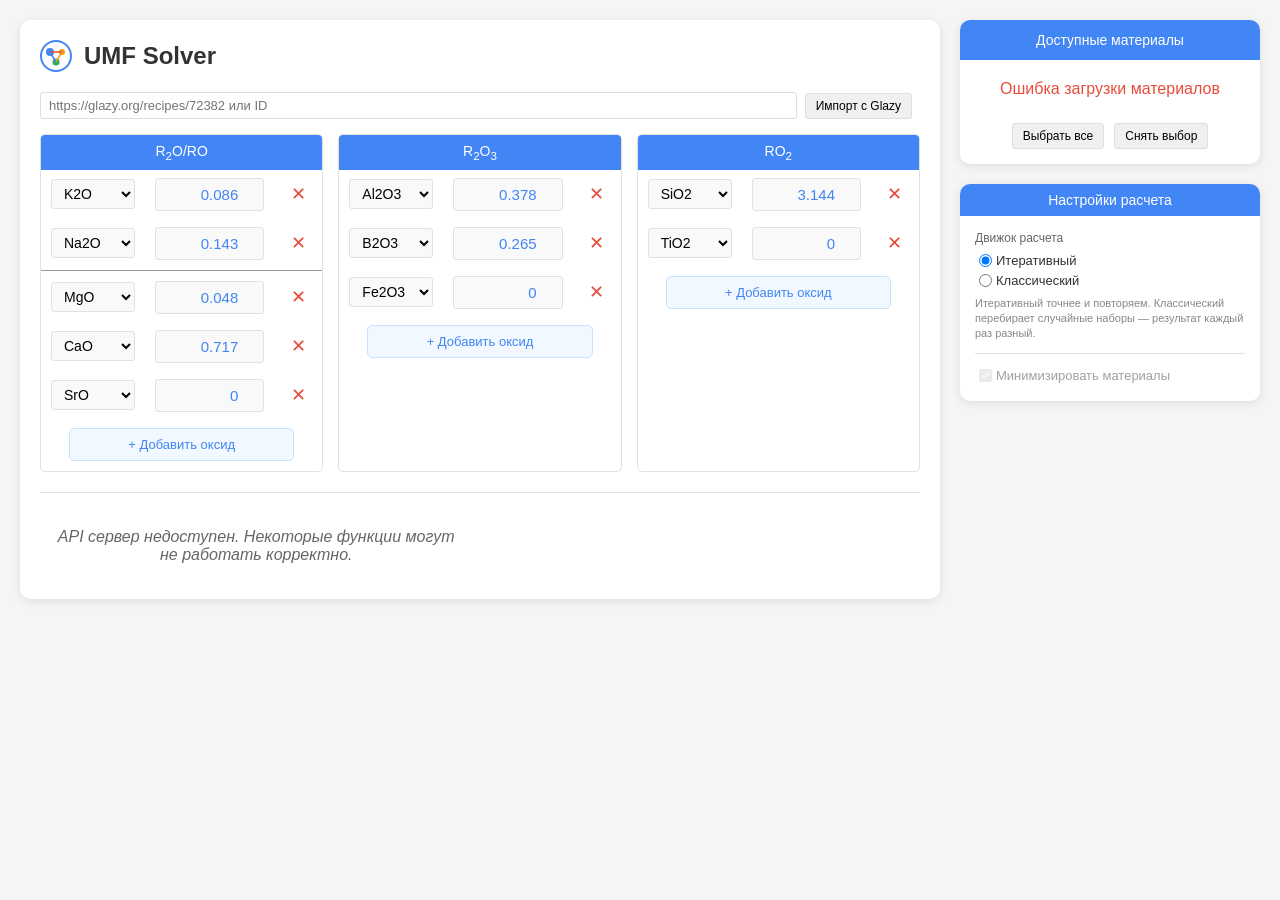
==== commit 1db0717a: "Merge branch 'main' into feature/glazy-import # Conflicts: #	UI/js/app.js" ====
--- a/UI/index.html
+++ b/UI/index.html
@@ -88,6 +88,18 @@
                 <div class="settings-card">
                     <div class="table-header">Настройки расчета</div>
                     <div class="settings-content">
+                        <div class="settings-group">
+                            <div class="settings-group-title">Движок расчета</div>
+                            <div class="material-item has-tooltip" title="Точнее подбирает состав и на одинаковый запрос всегда выдает один и тот же рецепт">
+                                <input type="radio" name="solver_engine" id="solver_iterative" value="iterative" checked>
+                                <label for="solver_iterative">Итеративный</label>
+                            </div>
+                            <div class="material-item has-tooltip" title="Старый движок: перебирает случайные наборы материалов, поэтому один и тот же запрос каждый раз дает разные рецепты">
+                                <input type="radio" name="solver_engine" id="solver_classic" value="classic">
+                                <label for="solver_classic">Классический</label>
+                            </div>
+                            <div class="settings-hint">Итеративный точнее и повторяем. Классический перебирает случайные наборы — результат каждый раз разный.</div>
+                        </div>
                         <div class="material-item">
                             <input type="checkbox" id="min_materials_toggle" checked>
                             <label for="min_materials_toggle">Минимизировать материалы</label>
@@ -281,18 +293,20 @@
                 const request_data = {
                     umf: current_umf,
                     max_solutions: 15,
-                    min_materials: true,
-                    error_tolerance: 0.001
+                    solver: get_current_solver()
                 };
 
                 if (selected_materials.length > 0) {
                     request_data.inventory = selected_materials;
                 }
 
-                // Получаем значение параметра min_materials из чекбокса
-                const min_materials_checkbox = document.getElementById('min_materials_toggle');
-                if (min_materials_checkbox) {
-                    request_data.min_materials = min_materials_checkbox.checked;
+                // min_materials and error_tolerance are understood by the classic
+                // engine only - the iterative one ignores them, so they are sent
+                // only when the classic engine is actually selected
+                if (request_data.solver === SOLVER_CLASSIC) {
+                    const min_materials_checkbox = document.getElementById('min_materials_toggle');
+                    request_data.min_materials = min_materials_checkbox ? min_materials_checkbox.checked : true;
+                    request_data.error_tolerance = 0.001;
                 }
 
                 // Отправляем запрос на сервер
@@ -368,7 +382,13 @@
                         
                         // Заново добавляем оксиды
                         add_initial_oxides();
-                        
+
+                        // The formula came from outside, it is no longer the
+                        // imported Glazy recipe
+                        if (typeof window.mark_glazy_source_stale === 'function') {
+                            window.mark_glazy_source_stale();
+                        }
+
                         // Пересчитываем рецепт
                         solve_recipe();
                         
--- a/UI/css/styles.css
+++ b/UI/css/styles.css
@@ -1134,6 +1134,46 @@
     user-select: none;
 }
 
+/* A group inside the settings card: a title and the controls under it */
+.settings-group {
+    margin-bottom: 12px;
+    padding-bottom: 12px;
+    border-bottom: 1px solid #e1e1e1;
+}
+
+.settings-group-title {
+    font-size: 12px;
+    color: #666;
+    margin-bottom: 6px;
+}
+
+.settings-content .material-item input[type="radio"] {
+    margin-right: 4px;
+    flex-shrink: 0;
+}
+
+.settings-hint {
+    margin-top: 6px;
+    font-size: 11px;
+    line-height: 1.35;
+    color: #888;
+}
+
+/* A setting the selected engine ignores: still visible, but inert */
+.settings-content .material-item.disabled {
+    opacity: 0.45;
+    cursor: not-allowed;
+}
+
+.settings-content .material-item.disabled label,
+.settings-content .material-item.disabled input {
+    cursor: not-allowed;
+}
+
+.settings-content .material-item.disabled:hover {
+    background-color: transparent;
+}
+
 /* Стиль для разделителя между R2O и RO оксидами */
 .r2o-ro-divider {
     border-bottom: 1px solid rgba(0, 0, 0, 0.4) !important;
@@ -1310,3 +1350,28 @@
     font-size: 11px;
     color: #f39c12;
 }
+
+/* Разные базисы UMF: числа в полях не в том масштабе, что на glazy.org */
+.glazy-source-warning {
+    margin-top: 8px;
+    padding: 6px 8px;
+    border: 1px solid #e74c3c;
+    border-radius: 3px;
+    background-color: #fdecea;
+    font-size: 11px;
+    line-height: 1.4;
+    color: #c0392b;
+}
+
+/* Формула отредактирована вручную после импорта */
+.glazy-source.glazy-source-stale {
+    border-style: dashed;
+    border-color: #bbb;
+}
+
+.glazy-source-stale-note {
+    margin-top: 8px;
+    font-size: 11px;
+    font-style: italic;
+    color: #888;
+}
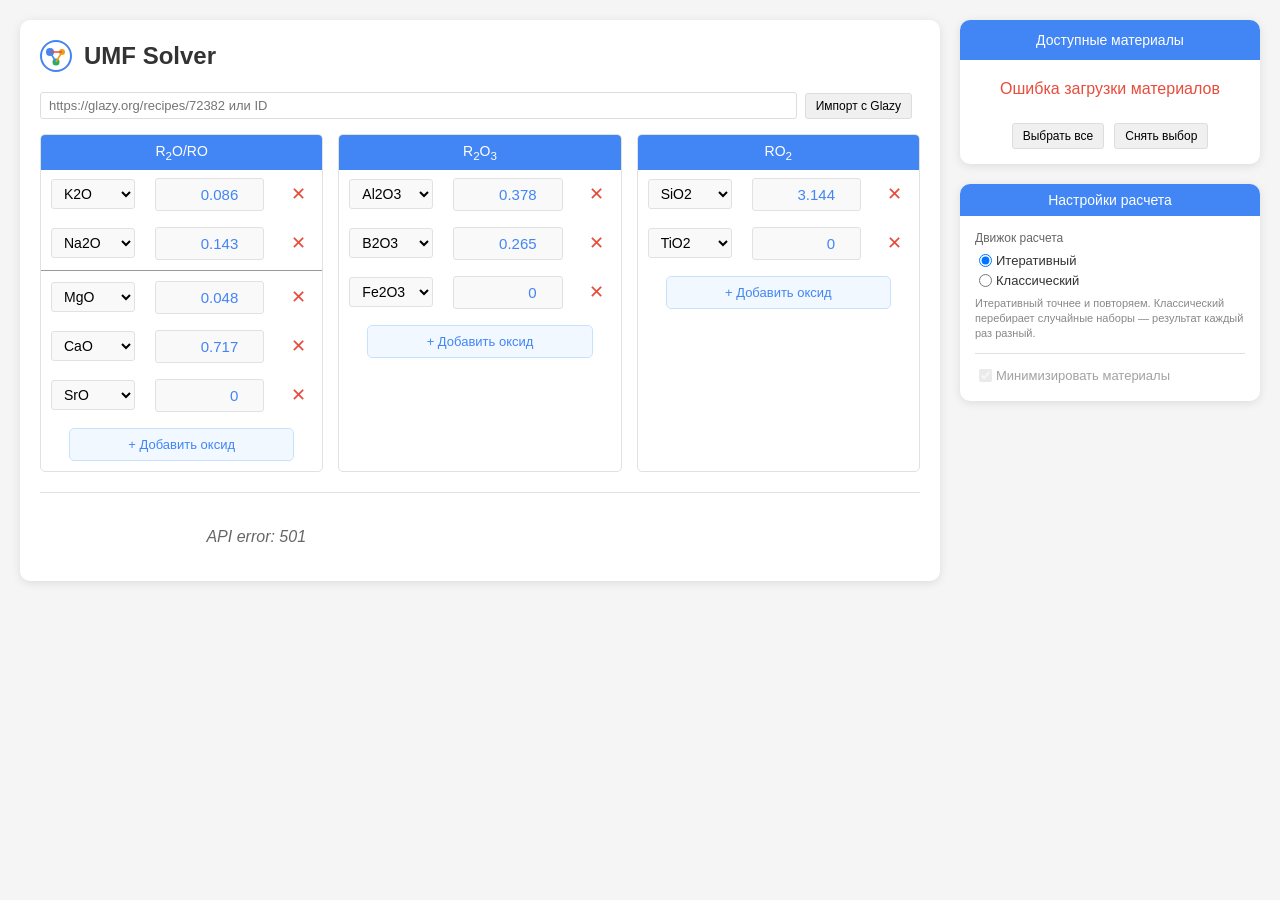
==== commit f570edce: "feat(solver): the search on the same scale as the verdict 1f521c9 put the benchmark's verdict on the" ====
--- a/UI/index.html
+++ b/UI/index.html
@@ -310,15 +310,37 @@
                 }
 
                 // Отправляем запрос на сервер
+                current_solve_warnings = [];
                 fetch('/api/solve', {
                     method: 'POST',
                     headers: { 'Content-Type': 'application/json' },
                     body: JSON.stringify(request_data)
                 })
-                .then(response => response.json())
+                // Статус проверяется ДО разбора тела. Раньше тело ошибки
+                // попадало в current_solutions и display_solutions() падал, что
+                // случайно давало красное «Ошибка расчета»; unpack_solve_response
+                // такое тело разбирает молча — {solutions: [], warnings: []} —
+                // и 500 выглядел бы как «решений не найдено». Живой сценарий:
+                // classic + инвентарь из неизвестных серверу имён.
+                // js/app.js делает ту же проверку в api.request
+                .then(response => {
+                    if (!response.ok) {
+                        return response.json().catch(() => null).then(body => {
+                            // Ответы-ошибки тоже несут warnings — например,
+                            // «оксид не учтён» вместе с 422 empty_target
+                            current_solve_warnings = (body && body.warnings) || [];
+                            throw new Error((body && body.message) || `API error: ${response.status}`);
+                        });
+                    }
+                    return response.json();
+                })
                 .then(data => {
-                    // Обработка результатов и отображение
-                    current_solutions = data;
+                    // Обработка результатов и отображение. unpack_solve_response
+                    // (js/app.js) принимает и объект {solutions, warnings}, и
+                    // старый голый список
+                    const answer = unpack_solve_response(data);
+                    current_solutions = answer.solutions;
+                    current_solve_warnings = answer.warnings;
                     display_solutions();
                     status_element.textContent = 'Готово';
                     status_element.classList.remove('calculating');
@@ -330,6 +352,13 @@
                 })
                 .catch(error => {
                     console.error('calculation_error:', error);
+                    // Контейнер обязан очиститься: статус гаснет через три
+                    // секунды, и без этого на экране остаются рецепты ПРОШЛОЙ
+                    // цели — отличить их от свежих нельзя. show_error_message
+                    // чистит контейнер, показывает message с сервера и рисует
+                    // warnings; ровно это делает js/app.js в той же ситуации
+                    current_solutions = [];
+                    show_error_message(error.message || 'Ошибка расчета');
                     status_element.textContent = 'Ошибка расчета';
                     status_element.classList.remove('calculating');
                     status_element.classList.add('error');
